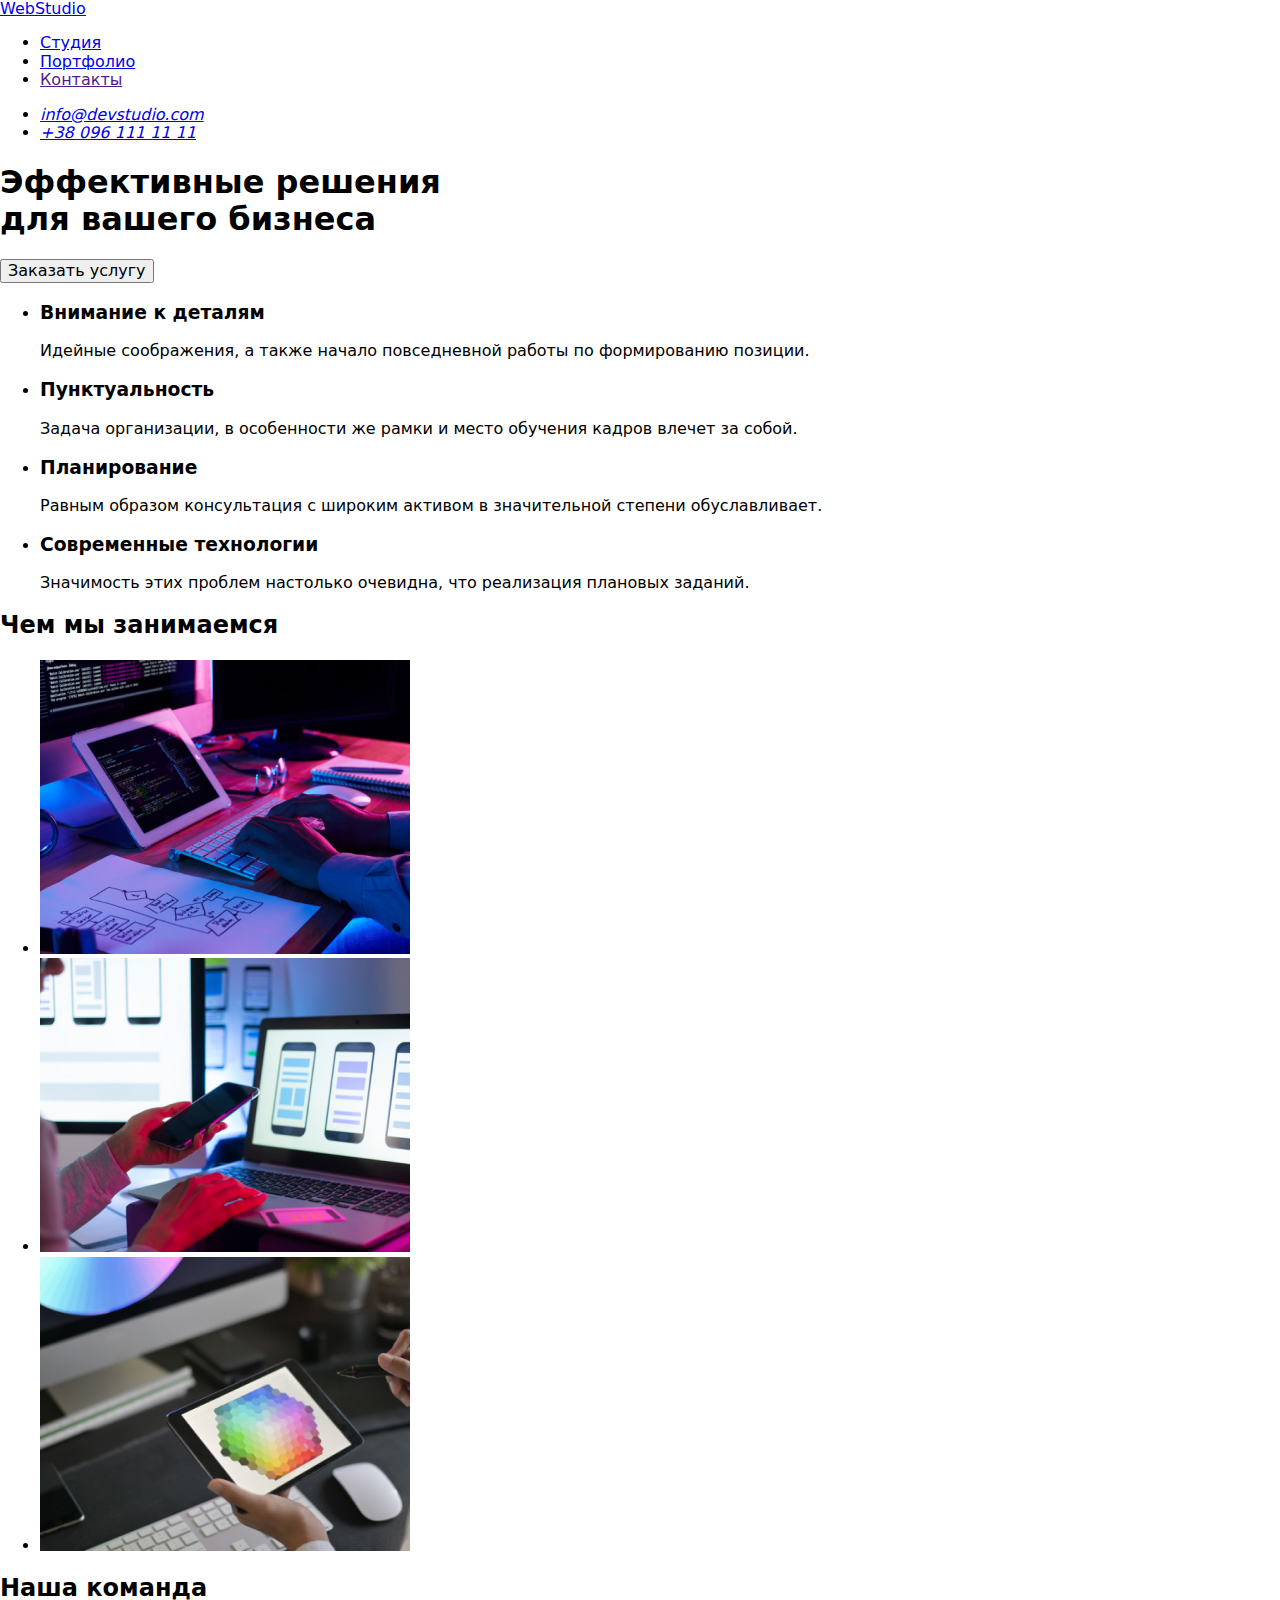
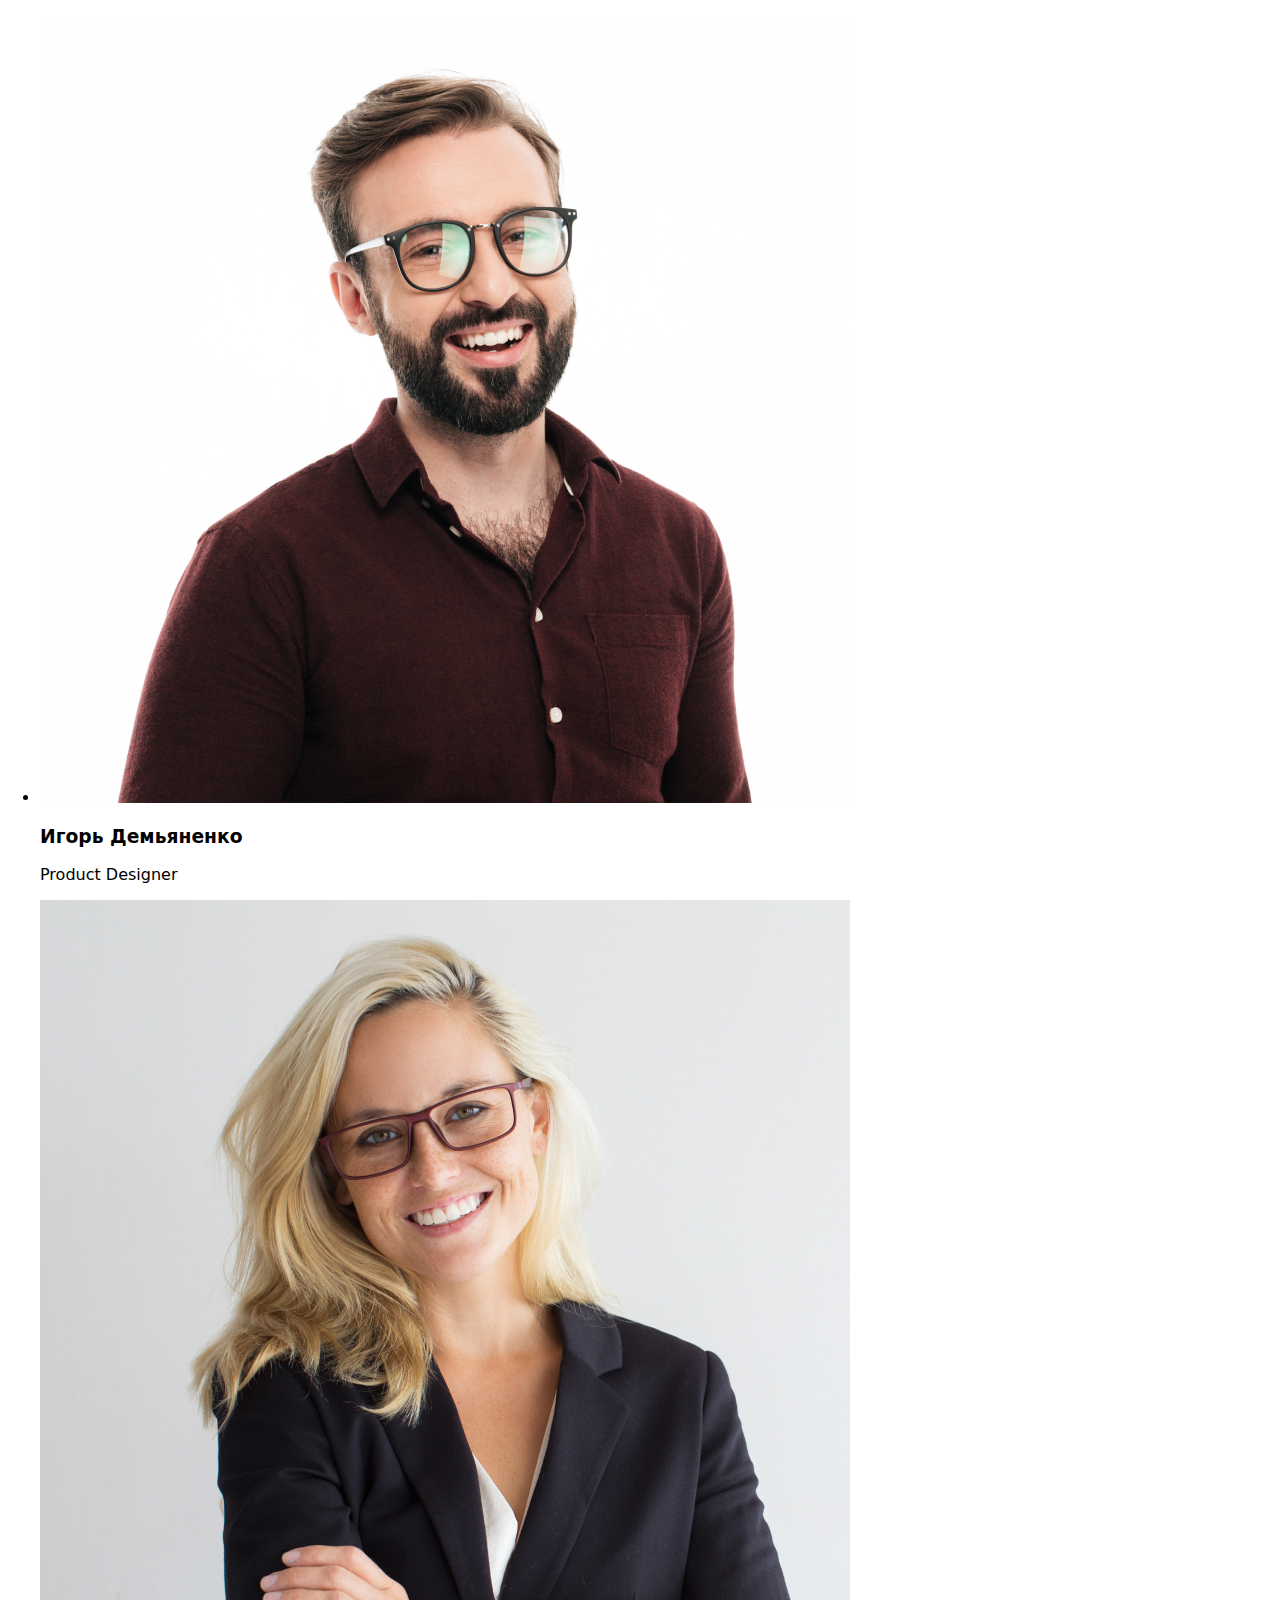
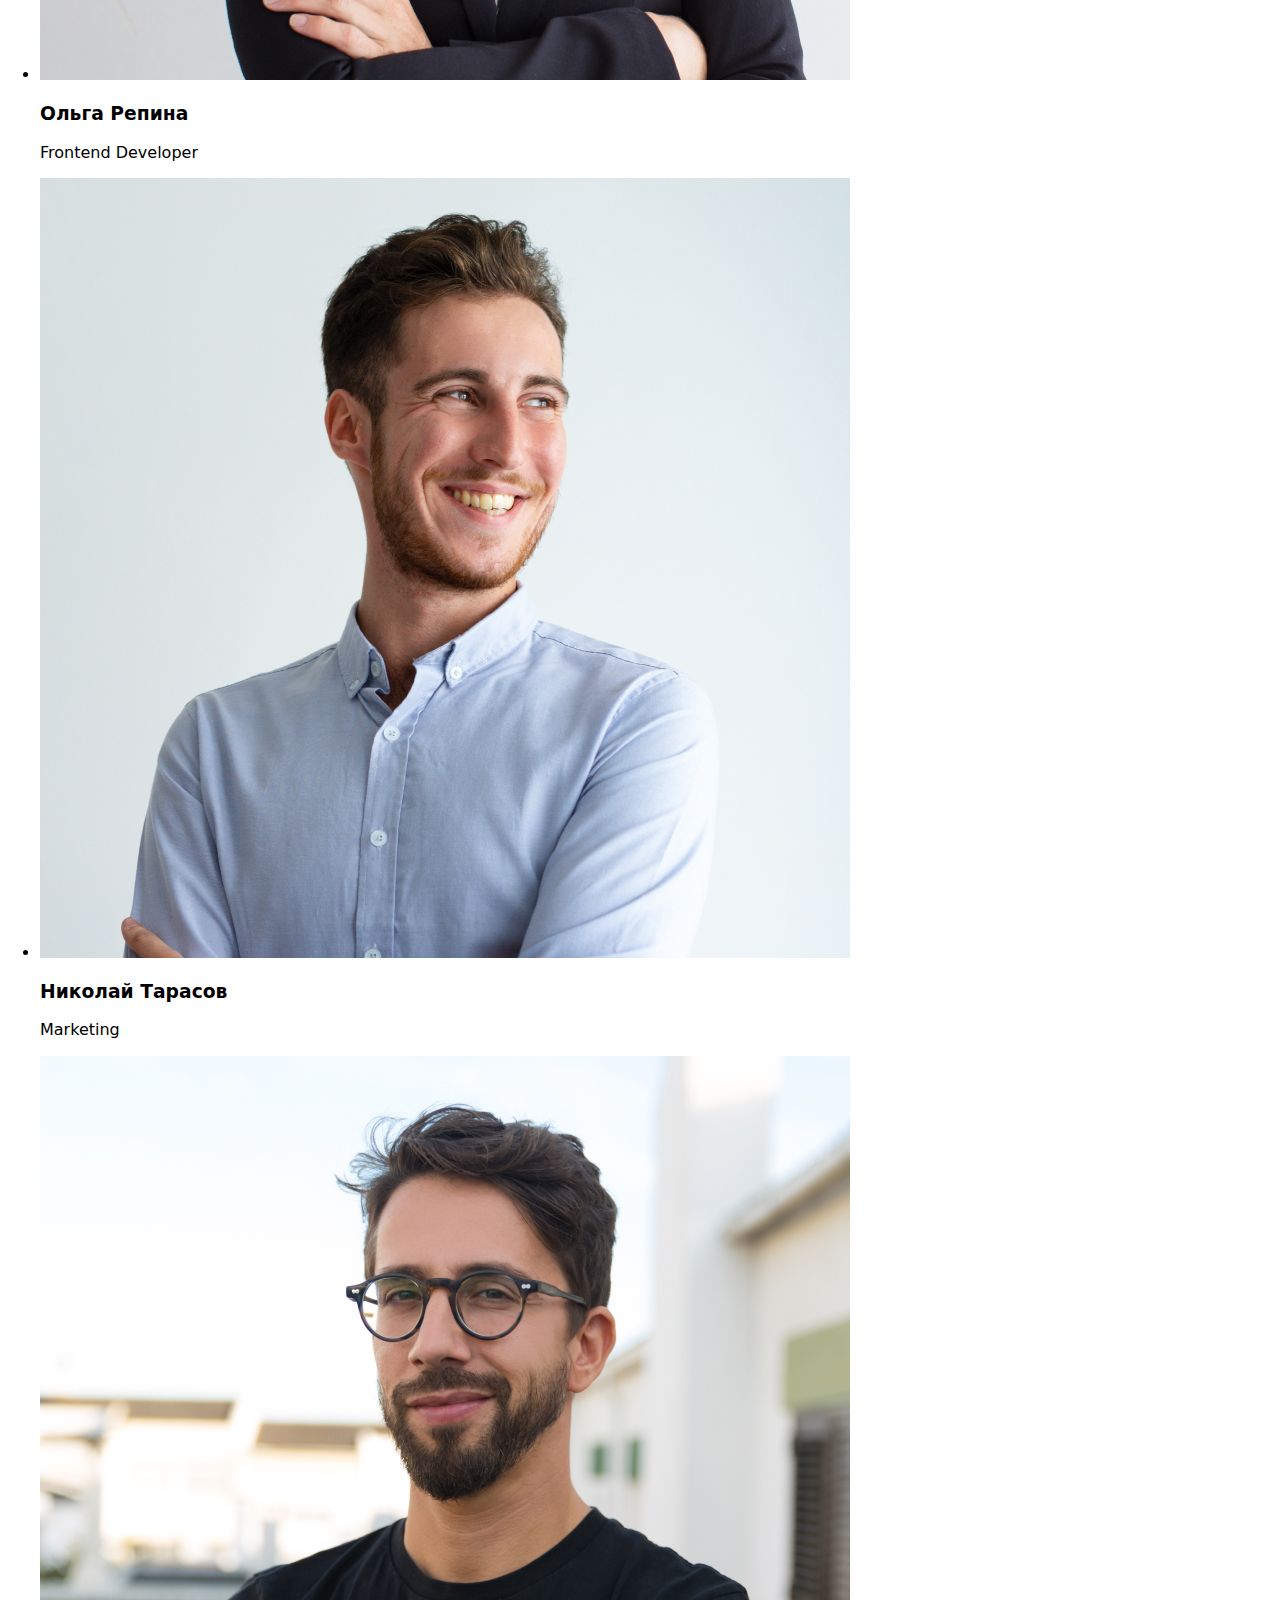
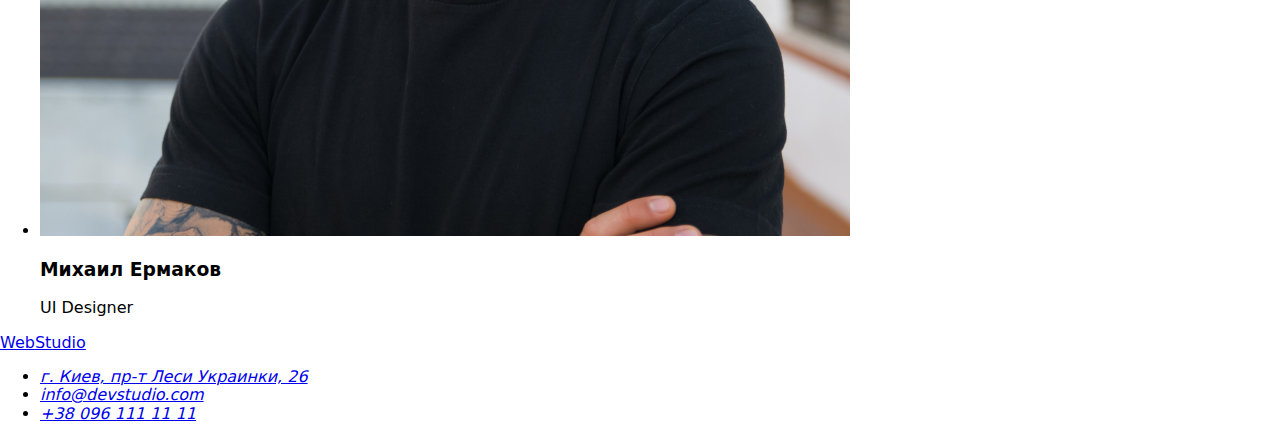
==== index.html @ a0c32917 "добавила папки из дз3" ====
<!DOCTYPE html>
<html lang="ru">
<head>
    <meta charset="UTF-8">
    <meta name="viewport" content="width=device-width, initial-scale=1.0">
    <title>Вебстудия</title>
    <link rel="stylesheet" href="https://cdnjs.cloudflare.com/ajax/libs/modern-normalize/1.0.0/modern-normalize.css">
    <link rel="stylesheet" href="./CSS/styles.css">
    <link href="https://fonts.googleapis.com/css2?family=Raleway:wght@600&family=Roboto:wght@400;500;700;900&display=swap" rel="stylesheet">
</head>
<body>
    <div class="container">
        <!--HEADER-->
        <header class="header">
            <div class="container">
                <nav class="navigation">
                    <a class="link navigation-link" href="./index.html" aria-label="логотип вебстудии" lang="en">
                        <span class="web">Web</span>Studio  
                    </a>
                    <ul class="list navigation-list">
                        <li class="navigation-list-item">
                            <a class="navigation-list-link link" href="./index.html">Студия</a></li>
                        <li class="navigation-list-item">
                            <a class="link navigation-list-link" href="./portfolio.html">Портфолио</a></li>
                        <li class="navigation-list-item">
                            <a class="link navigation-list-link" href="">Контакты</a></li>
                    </ul>
                </nav>

                <address class="address">
                        <ul class="list header-address-link">
                        <li class="header-address">
                            <a class="link header-mail-link" href="mailto:info@devstudio.com">info@devstudio.com</a></li>
                        <li class="header-address">
                            <a class="link header-tel-link" href="tel:+380961111111">+38 096 111 11 11</a></li>
                        </ul>
                </address>
            </div>
        </header>
    </div>    
        <main>

            <!--HERO-->
            <section class="hero">
                <div class="container">
                    <h1 class="hero-title">Эффективные решения <br> для вашего бизнеса</h1>
                    <button type="button" class="model-btn"> Заказать услугу </button>
                </div>
            </section>
                
            <!--Good-->
            <section class="articl">
                <div class="container">
                    <h2 hidden class="articl-title-hidden">Список преимущетв</h2>
                    <ul class="list articl-list">
                        <li class="articl-list-item">
                            <h3 class="articl-title">Внимание к деталям</h3>
                            <p class="articl-content"> Идейные соображения, а также начало повседневной работы по формированию позиции.</p>
                        </li>
                        <li class="articl-list-item">
                            <h3 class="articl-title">Пунктуальность</h3>
                            <p class="articl-content"> Задача организации, в особенности же рамки и место обучения кадров влечет за собой.</p>
                        </li>
                        <li class="articl-list-item">
                            <h3 class="articl-title"> Планирование</h3>
                            <p class="articl-content">Равным образом консультация с широким активом в значительной степени обуславливает.</p>
                        </li>
                        <li class="articl-list-item">
                            <h3 class="articl-title">Современные технологии</h3>
                            <p class="articl-content">Значимость этих проблем настолько очевидна, что реализация плановых заданий.</p>
                        </li>
                    </ul>
                </div>     
            </section>
        
                <!--Services-->
               
            <section class="services-section">
                <div class="container">  
                    <h2 class="services-title">Чем мы занимаемся</h2>
                    <ul class="list services-img-list">
                        <Li class="services-img">
                            <img src="./images/box/box1.jpg" alt="Создание сайта"> </Li>
                        <li class="services-img">
                            <img src="./images/box/box2.jpg" alt="Создание мобильного приложения"> </li>
                        <li class="services-img">
                            <img src="./images/box/box3.jpg" alt="Вебдизайн"> </Li>
                    </ul>
                </div> 
            </section>
               
            <!--About us-->
            <section class="about-us-section">
                <div class="container">  
                    <h2 class="about-title">Наша команда</h2>
                    <ul class="list about-list">
                        <li class="about-inf">
                            <img  class="about-img" src="./images/team/team1.jpg" alt="фотография Игорь Демьяненко">
                            <div class="container-about">
                                <h3 class="about-name">Игорь Демьяненко</h3>
                                <p lang="en" class="about-prof"> Product Designer </p>
                            </div>
                        </li>
                        <li class="about-inf">
                            <img class="about-img" src="./images/team/team2.jpg" alt="фотография Ольга Репина">
                            <div class="container-about">
                                <h3 class="about-name">Ольга Репина</h3>
                                <p lang="en" class="about-prof">Frontend Developer</p>
                            </div>
                        </li>
                        <li class="about-inf">
                            <img class="about-img" src="./images/team/team3.jpg" alt="фотография Николай Тарасов">
                            <div class="container-about">
                                <h3 class="about-name">Николай Тарасов</h3>
                                <p lang="en" class="about-prof">Marketing</p>
                            </div>
                        </li>
                        <li class="about-inf">
                            <img class="about-img" src="./images/team/team4.jpg" alt="фотография Михаил Ермаков">
                            <div class="container-about">
                                <h3 class="about-name">Михаил Ермаков</h3>
                                <p lang="en" class="about-prof">UI Designer</p>
                            </div>
                        </li>
                    </ul>
                </div> 
            </section>
               
        </main>
    
        <footer class="footer">
            <div class="container-footer">
                <a class="link footer-navigation-link" href="./index.html" aria-label="логотип вебстудии" lang="en">
                    <span class="web">Web</span>Studio
                </a> 
                <address class="address">
                    <ul class="list footer-address-link">
                        <li class="footer-link">
                             <a class="link footer-maps-link" href="https://goo.gl/maps/2Fpc7KWCbMKG8SjK6" target="_blank">г. Киев, пр-т Леси Украинки, 26</a>  </li>
                        <li class="footer-link">
                             <a class="link footer-mail-link" href="mailto:info@devstudio.com">info@devstudio.com</a></li>
                        <li class="footer-link">
                             <a class="link footer-tel-link" href="tel:+380961111111">+38 096 111 11 11</a></li>
                    </ul>
                </address>
            </div>
        </footer>
    
</body>
</html>
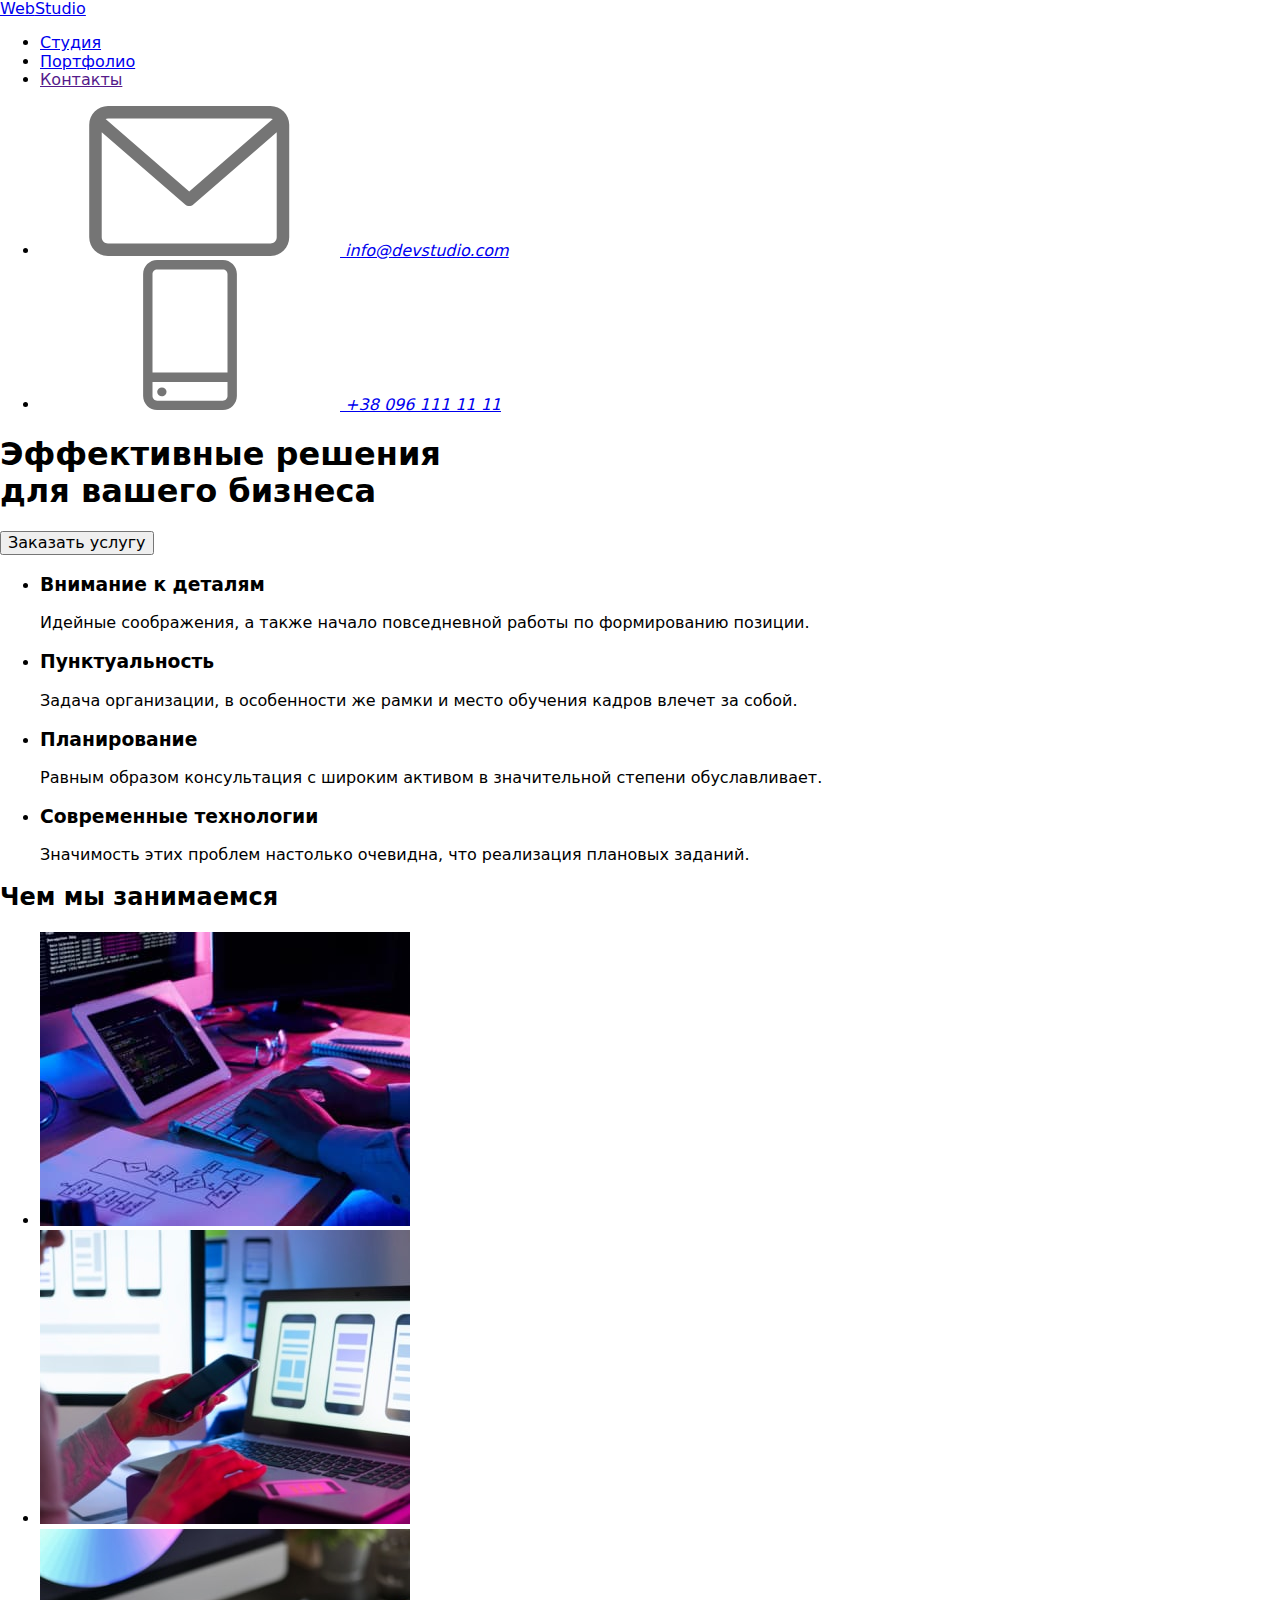
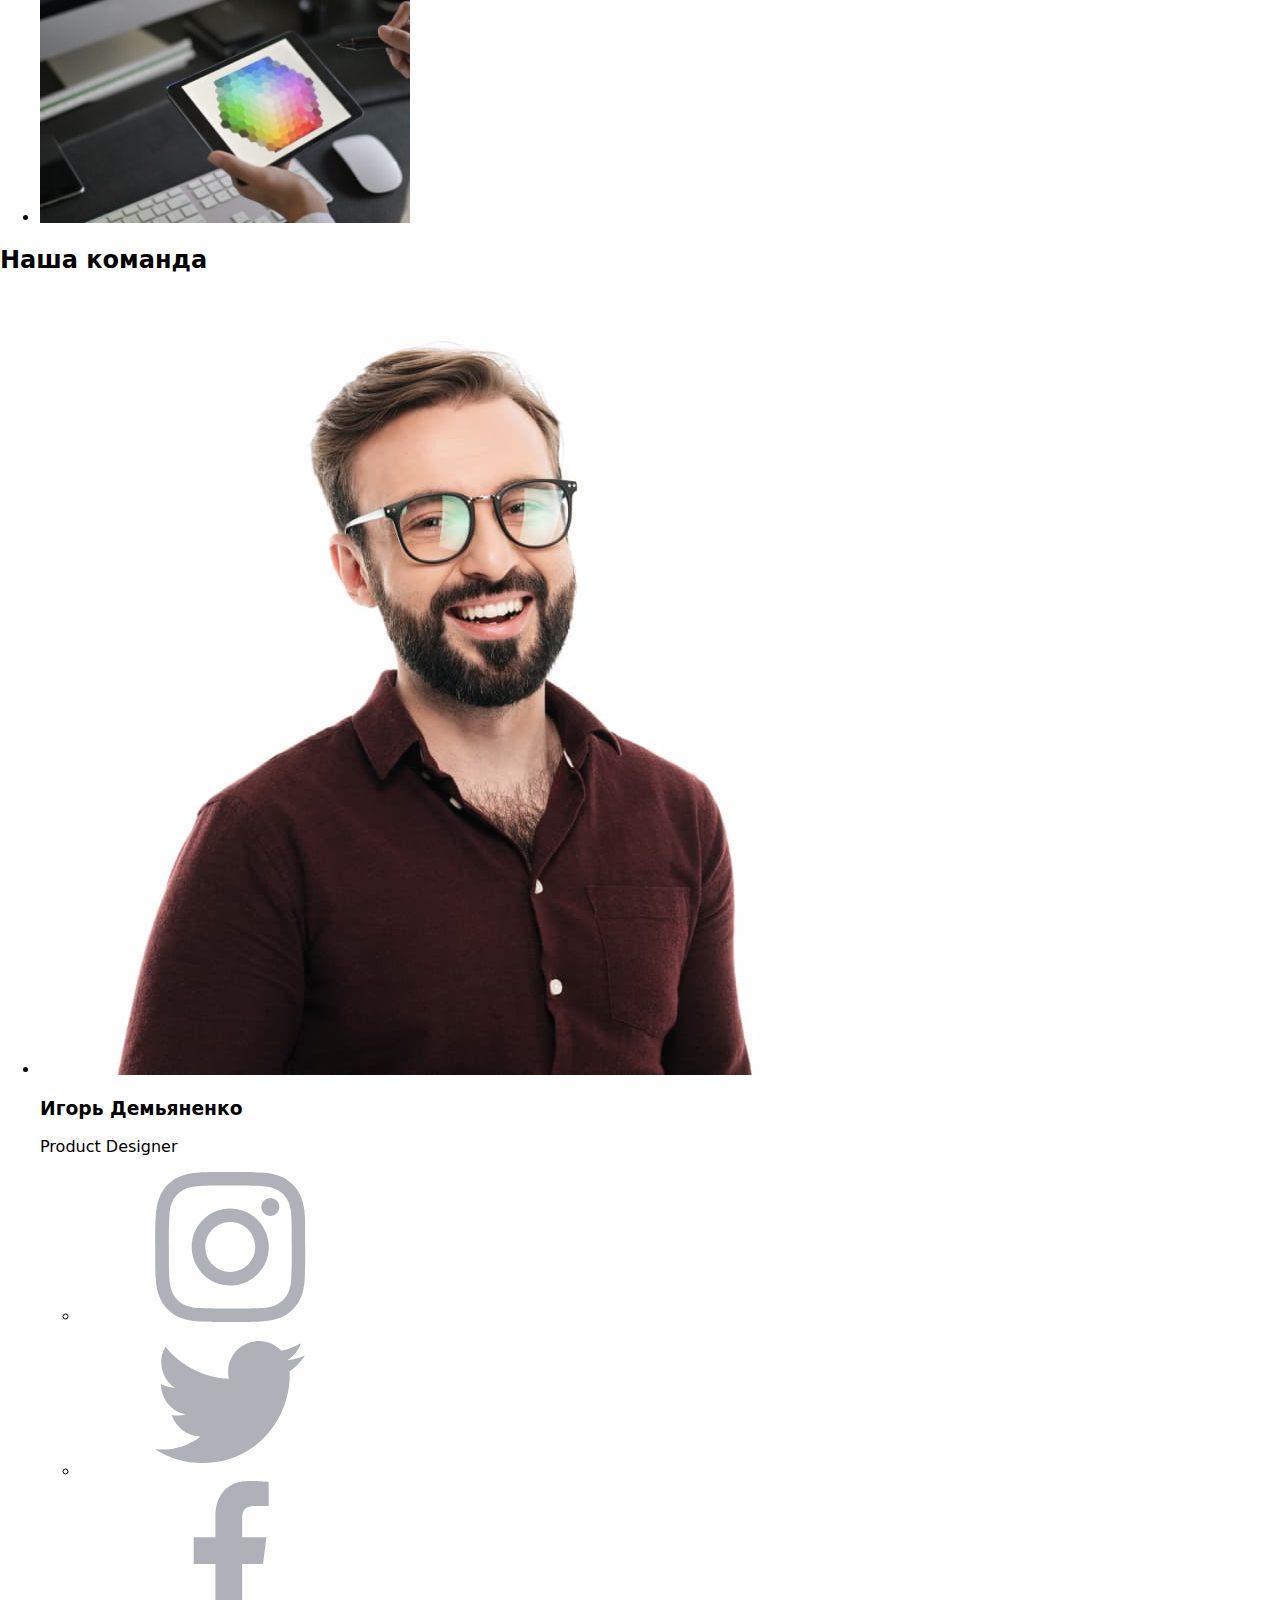
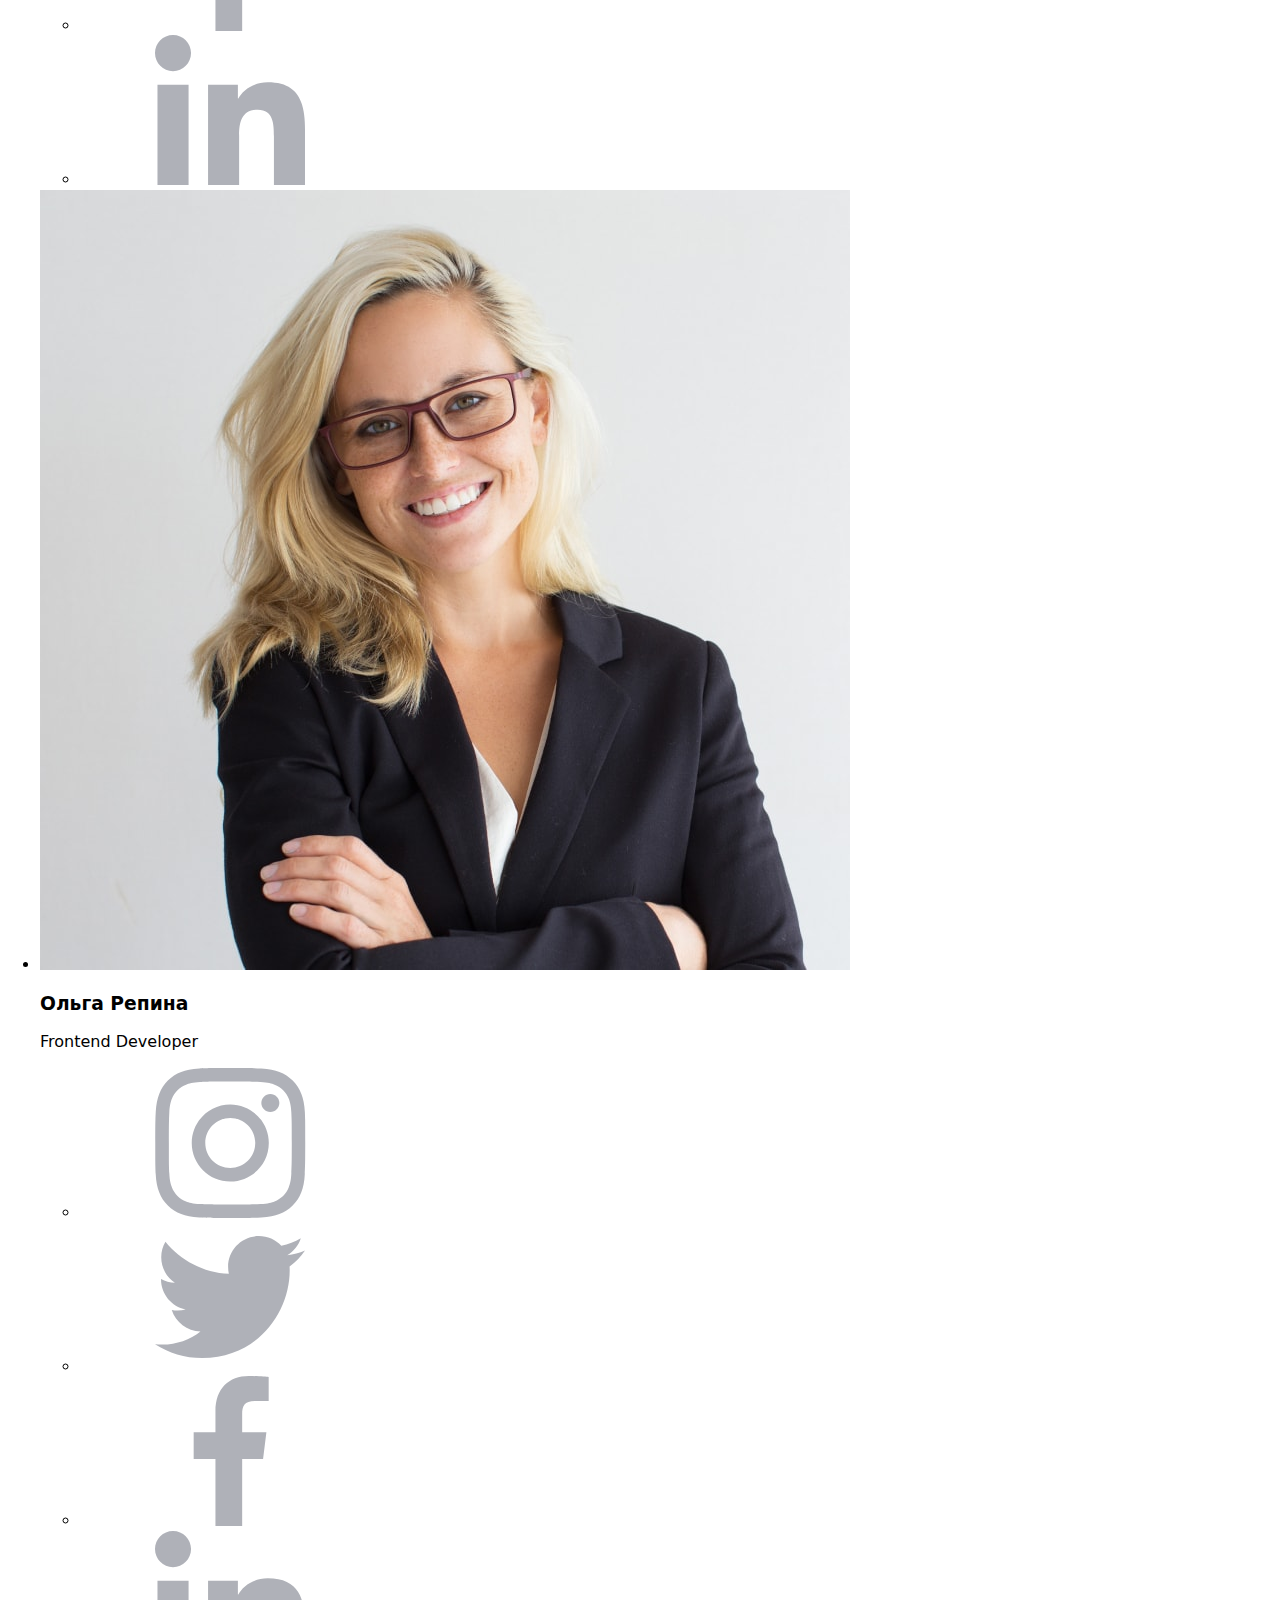
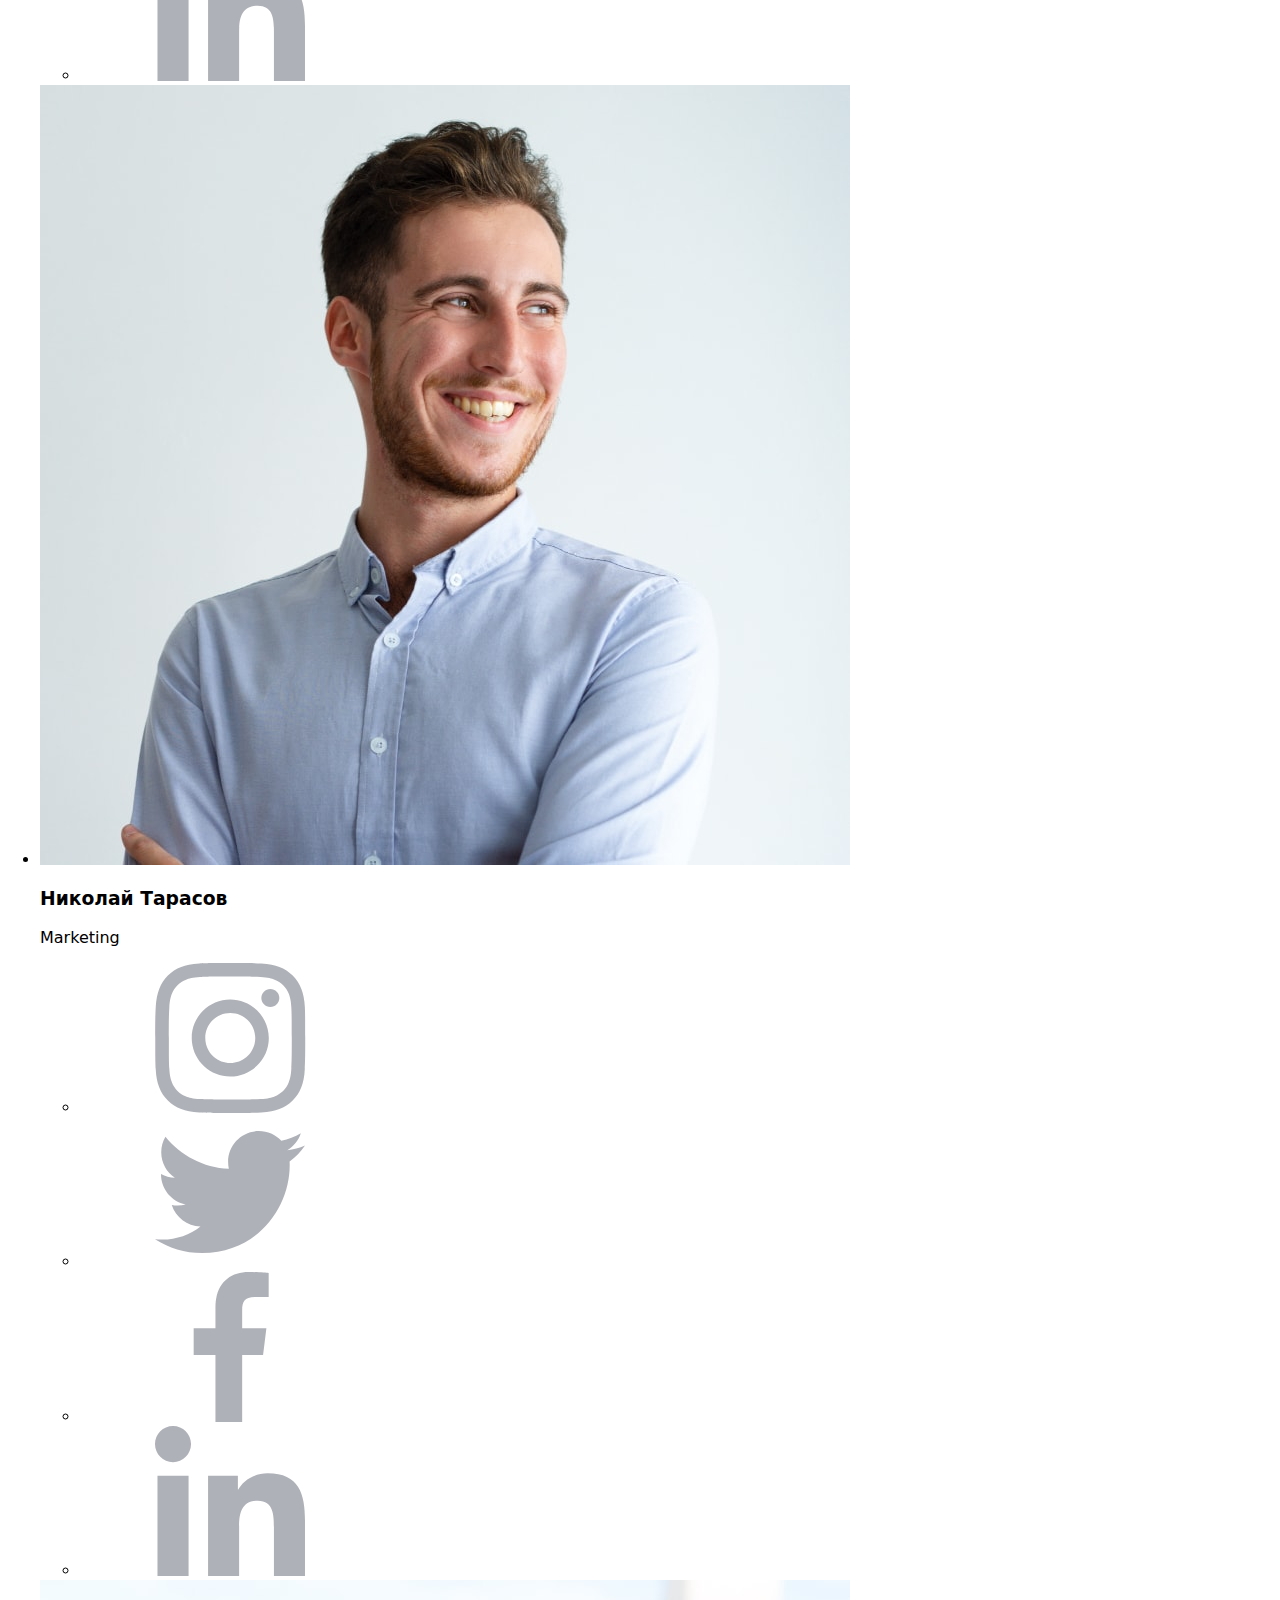
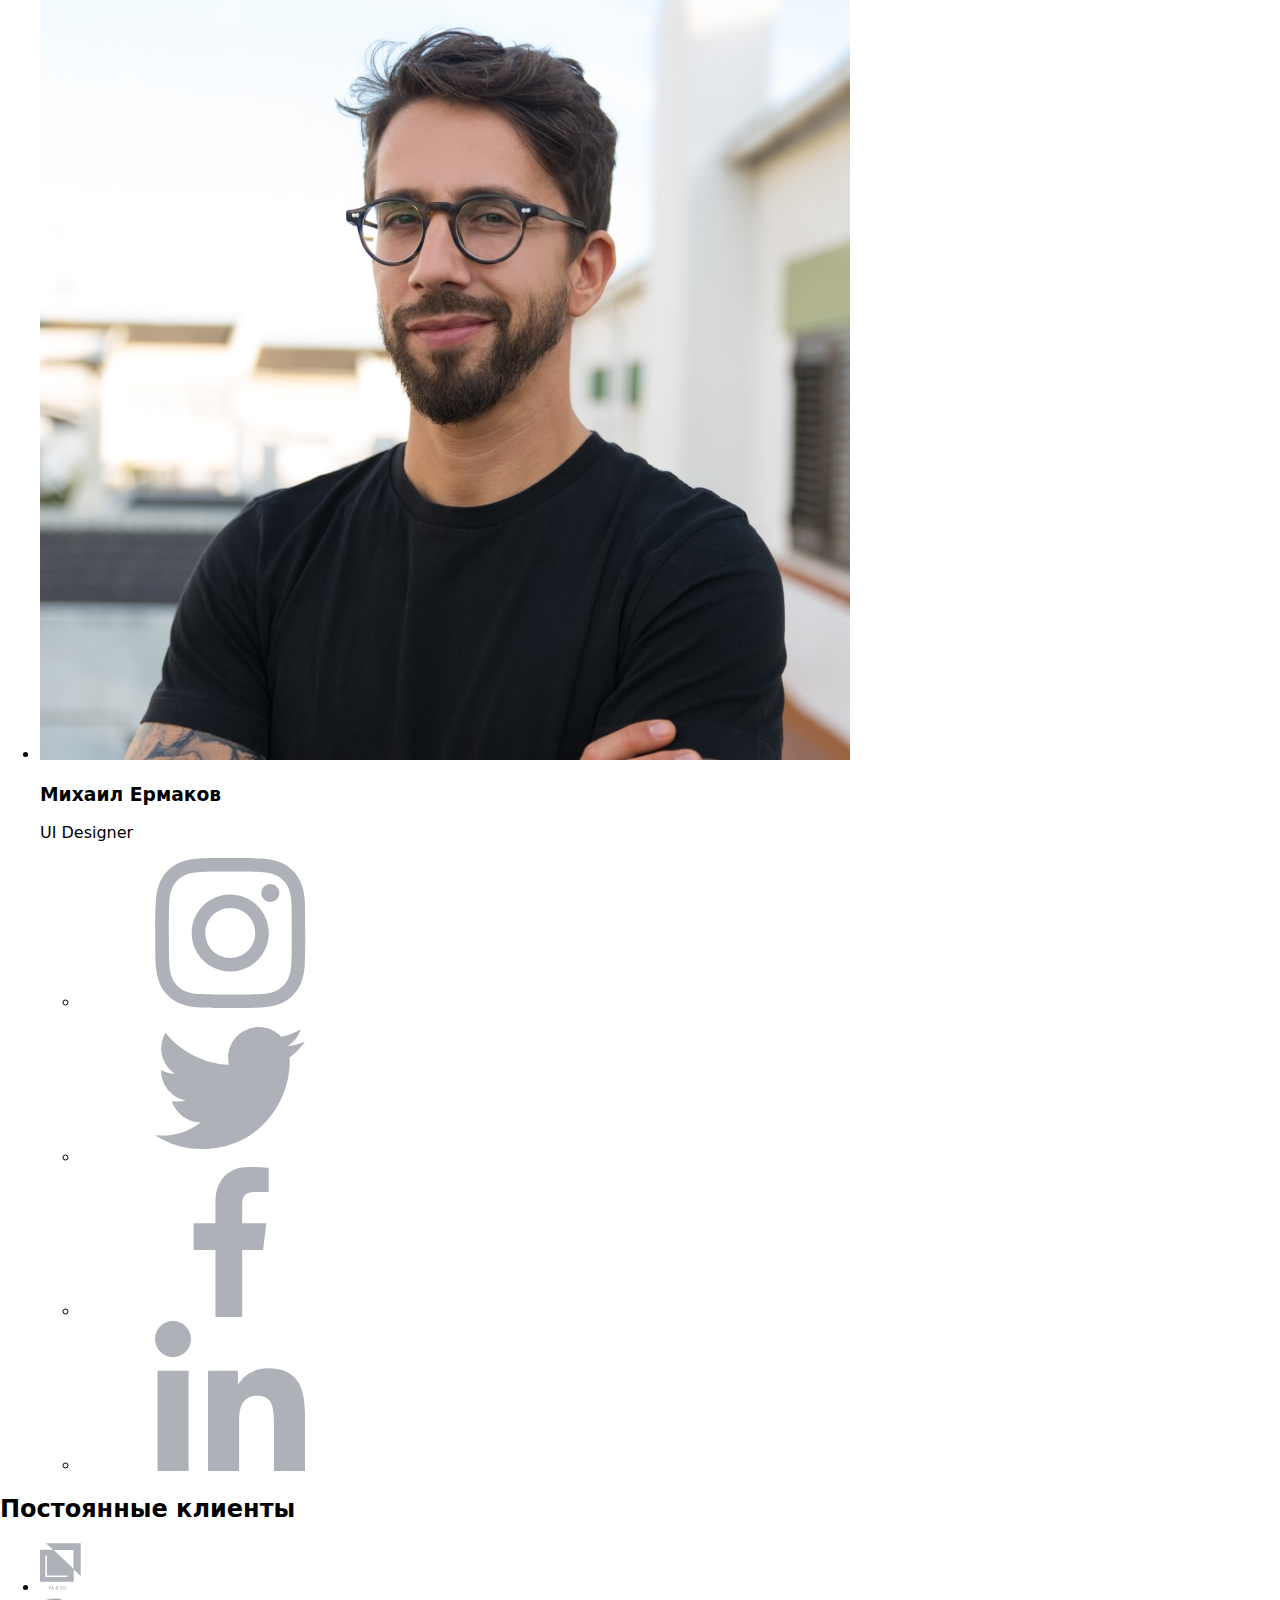
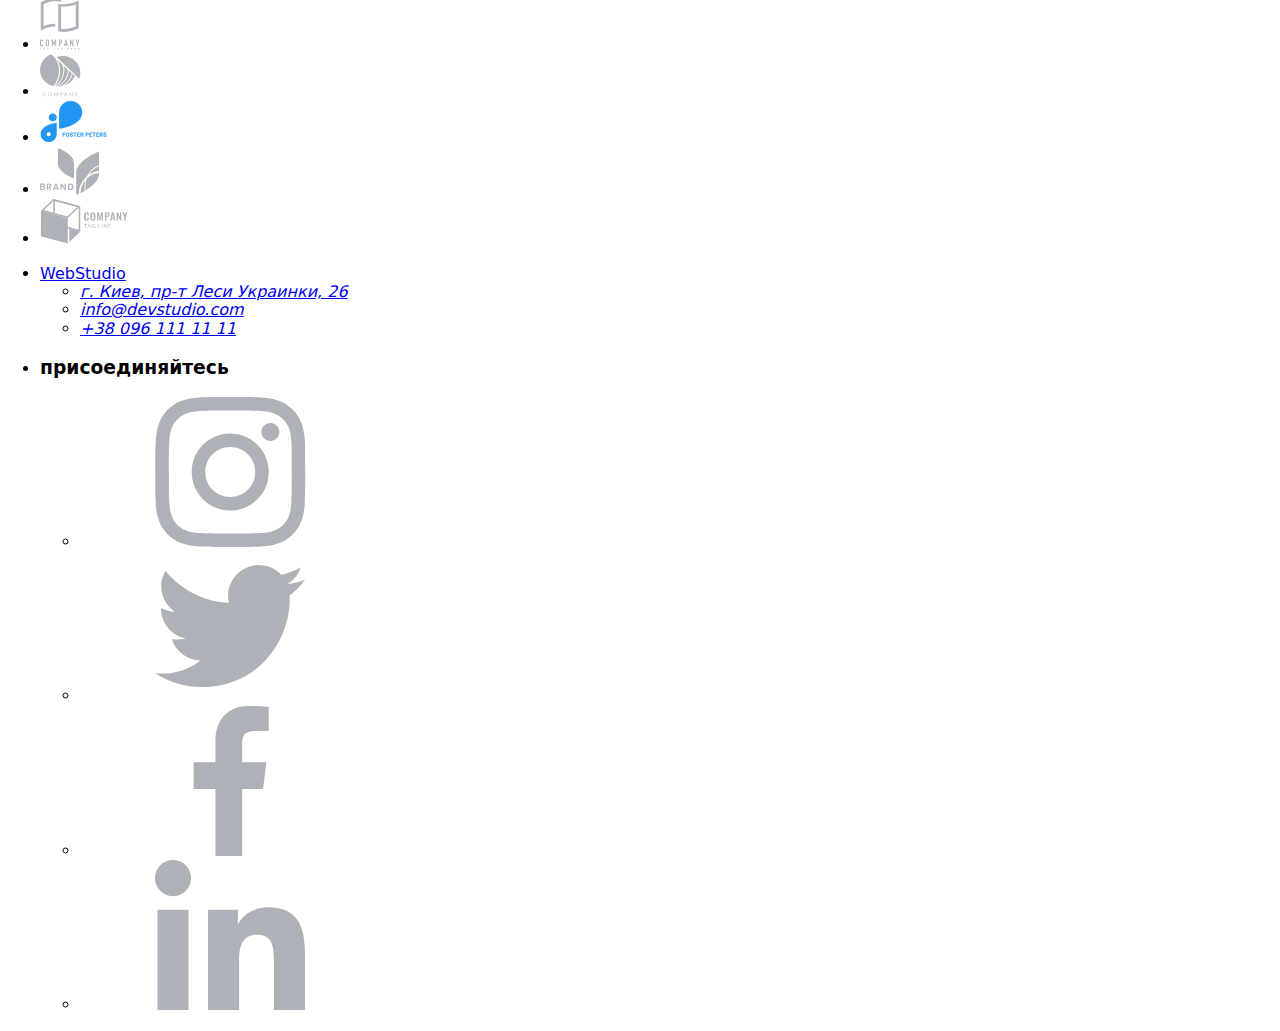
==== commit 987422ee: "дз4" ====
--- a/index.html
+++ b/index.html
@@ -30,9 +30,23 @@
                 <address class="address">
                         <ul class="list header-address-link">
                         <li class="header-address">
-                            <a class="link header-mail-link" href="mailto:info@devstudio.com">info@devstudio.com</a></li>
+                            <a class="link header-mail-link" 
+                                href="mailto:info@devstudio.com">
+                                <svg>
+                                    <use href="./images/sprite.svg#icon-envelope" ></use>
+                                </svg>
+                                info@devstudio.com
+                            </a>
+                        </li>
                         <li class="header-address">
-                            <a class="link header-tel-link" href="tel:+380961111111">+38 096 111 11 11</a></li>
+                            <a class="link header-tel-link" 
+                                href="tel:+380961111111">
+                                <svg>
+                                    <use href="./images/sprite.svg#icon-smartphone" ></use>
+                                </svg>
+                                +38 096 111 11 11
+                            </a>
+                        </li>
                         </ul>
                 </address>
             </div>
@@ -53,19 +67,19 @@
                 <div class="container">
                     <h2 hidden class="articl-title-hidden">Список преимущетв</h2>
                     <ul class="list articl-list">
-                        <li class="articl-list-item">
+                        <li class="articl-list-item antenna">
                             <h3 class="articl-title">Внимание к деталям</h3>
                             <p class="articl-content"> Идейные соображения, а также начало повседневной работы по формированию позиции.</p>
                         </li>
-                        <li class="articl-list-item">
+                        <li class="articl-list-item astronaut">
                             <h3 class="articl-title">Пунктуальность</h3>
                             <p class="articl-content"> Задача организации, в особенности же рамки и место обучения кадров влечет за собой.</p>
                         </li>
-                        <li class="articl-list-item">
+                        <li class="articl-list-item clock">
                             <h3 class="articl-title"> Планирование</h3>
                             <p class="articl-content">Равным образом консультация с широким активом в значительной степени обуславливает.</p>
                         </li>
-                        <li class="articl-list-item">
+                        <li class="articl-list-item diagram">
                             <h3 class="articl-title">Современные технологии</h3>
                             <p class="articl-content">Значимость этих проблем настолько очевидна, что реализация плановых заданий.</p>
                         </li>
@@ -99,6 +113,39 @@
                             <div class="container-about">
                                 <h3 class="about-name">Игорь Демьяненко</h3>
                                 <p lang="en" class="about-prof"> Product Designer </p>
+                                <ul class="social-list list">
+                                    <li class="social-list-item">
+                                      <a href="" class="social-link">
+                                          <svg>
+                                              <use href="./images/sprite.svg#icon-instagram"></use>
+                                          </svg>
+                                      </a>
+                                    </li>
+                                    <li class="social-list-item">
+                                      <a href="" class="social-link">
+                                        <svg>
+                                            <use href="./images/sprite.svg#icon-twitter"></use>
+                                        </svg> 
+                                      </a>
+
+                                    </li>
+                                    <li class="social-list-item">
+                                      <a href="" class="social-link">
+                                        <svg>
+                                            <use href="./images/sprite.svg#icon-facebook"></use>
+                                        </svg>
+                                      </a>
+
+                                    </li>
+                                    <li class="social-list-item">
+                                      <a href="" class="social-link">
+                                        <svg>
+                                            <use href="./images/sprite.svg#icon-linkedin"></use>
+                                        </svg>
+                                      </a>
+
+                                    </li>
+                                </ul>
                             </div>
                         </li>
                         <li class="about-inf">
@@ -106,6 +153,39 @@
                             <div class="container-about">
                                 <h3 class="about-name">Ольга Репина</h3>
                                 <p lang="en" class="about-prof">Frontend Developer</p>
+                                <ul class="social-list list">
+                                    <li class="social-list-item">
+                                      <a href="" class="social-link">
+                                          <svg>
+                                              <use href="./images/sprite.svg#icon-instagram"></use>
+                                          </svg>
+                                      </a>
+                                    </li>
+                                    <li class="social-list-item">
+                                      <a href="" class="social-link">
+                                        <svg>
+                                            <use href="./images/sprite.svg#icon-twitter"></use>
+                                        </svg> 
+                                      </a>
+
+                                    </li>
+                                    <li class="social-list-item">
+                                      <a href="" class="social-link">
+                                        <svg>
+                                            <use href="./images/sprite.svg#icon-facebook"></use>
+                                        </svg>
+                                      </a>
+
+                                    </li>
+                                    <li class="social-list-item">
+                                      <a href="" class="social-link">
+                                        <svg>
+                                            <use href="./images/sprite.svg#icon-linkedin"></use>
+                                        </svg>
+                                      </a>
+
+                                    </li>
+                                </ul>
                             </div>
                         </li>
                         <li class="about-inf">
@@ -113,6 +193,39 @@
                             <div class="container-about">
                                 <h3 class="about-name">Николай Тарасов</h3>
                                 <p lang="en" class="about-prof">Marketing</p>
+                                <ul class="social-list list">
+                                    <li class="social-list-item">
+                                      <a href="" class="social-link">
+                                          <svg>
+                                              <use href="./images/sprite.svg#icon-instagram"></use>
+                                          </svg>
+                                      </a>
+                                    </li>
+                                    <li class="social-list-item">
+                                      <a href="" class="social-link">
+                                        <svg>
+                                            <use href="./images/sprite.svg#icon-twitter"></use>
+                                        </svg> 
+                                      </a>
+
+                                    </li>
+                                    <li class="social-list-item">
+                                      <a href="" class="social-link">
+                                        <svg>
+                                            <use href="./images/sprite.svg#icon-facebook"></use>
+                                        </svg>
+                                      </a>
+
+                                    </li>
+                                    <li class="social-list-item">
+                                      <a href="" class="social-link">
+                                        <svg>
+                                            <use href="./images/sprite.svg#icon-linkedin"></use>
+                                        </svg>
+                                      </a>
+
+                                    </li>
+                                </ul>
                             </div>
                         </li>
                         <li class="about-inf">
@@ -120,29 +233,155 @@
                             <div class="container-about">
                                 <h3 class="about-name">Михаил Ермаков</h3>
                                 <p lang="en" class="about-prof">UI Designer</p>
+                                <ul class="social-list list">
+                                    <li class="social-list-item">
+                                      <a href="" class="social-link">
+                                          <svg>
+                                              <use href="./images/sprite.svg#icon-instagram"></use>
+                                          </svg>
+                                      </a>
+                                    </li>
+                                    <li class="social-list-item">
+                                      <a href="" class="social-link">
+                                        <svg>
+                                            <use href="./images/sprite.svg#icon-twitter"></use>
+                                        </svg> 
+                                      </a>
+
+                                    </li>
+                                    <li class="social-list-item">
+                                      <a href="" class="social-link">
+                                        <svg>
+                                            <use href="./images/sprite.svg#icon-facebook"></use>
+                                        </svg>
+                                      </a>
+
+                                    </li>
+                                    <li class="social-list-item">
+                                      <a href="" class="social-link">
+                                        <svg>
+                                            <use href="./images/sprite.svg#icon-linkedin"></use>
+                                        </svg>
+                                      </a>
+
+                                    </li>
+                                </ul>
                             </div>
                         </li>
                     </ul>
                 </div> 
+            </section>
+
+            <!--Clients-->
+            <section class="clients-section">
+                <div class="container">
+                    <h2 class="clients-title">Постоянные клиенты</h2>
+                    <ul class="list clients-list">
+                        <li class="clients-list-item">
+                            <a href="" class="clients-list-link">
+                                <svg width="45" height="50">
+                                    <use href="./images/sprite.svg#icon-logo1"></use>
+                                </svg>
+                            </a>
+                        </li>
+                        <li class="clients-list-item">
+                            <a href="" class="clients-list-link">
+                                <svg width="40" height="52">
+                                    <use href="./images/sprite.svg#icon-logo2"></use>
+                                </svg>
+                            </a>
+                        </li>
+                        <li class="clients-list-item">
+                            <a href="" class="clients-list-link">
+                                <svg width="41" height="43">
+                                    <use href="./images/sprite.svg#icon-logo3"></use>
+                                </svg>
+                            </a>
+                        </li>
+                        <li class="clients-list-item">
+                            <a href="" class="clients-list-link">
+                                <svg width="80" height="42">
+                                    <use href="./images/sprite.svg#icon-logo4"></use>
+                                </svg>
+                            </a>
+                        </li>
+                        <li class="clients-list-item">
+                            <a href="" class="clients-list-link">
+                                <svg width="59" height="47">
+                                    <use href="./images/sprite.svg#icon-logo5"></use>
+                                </svg>
+                            </a>
+                        </li>
+                        <li class="clients-list-item">
+                            <a href="" class="clients-list-link">
+                                <svg width="89" height="45">
+                                    <use href="./images/sprite.svg#icon-logo6"></use>
+                                </svg>
+                            </a>
+                        </li>
+                        
+                    </ul>
+
+                </div>
             </section>
                
         </main>
     
         <footer class="footer">
             <div class="container-footer">
-                <a class="link footer-navigation-link" href="./index.html" aria-label="логотип вебстудии" lang="en">
-                    <span class="web">Web</span>Studio
-                </a> 
-                <address class="address">
-                    <ul class="list footer-address-link">
-                        <li class="footer-link">
-                             <a class="link footer-maps-link" href="https://goo.gl/maps/2Fpc7KWCbMKG8SjK6" target="_blank">г. Киев, пр-т Леси Украинки, 26</a>  </li>
-                        <li class="footer-link">
-                             <a class="link footer-mail-link" href="mailto:info@devstudio.com">info@devstudio.com</a></li>
-                        <li class="footer-link">
-                             <a class="link footer-tel-link" href="tel:+380961111111">+38 096 111 11 11</a></li>
-                    </ul>
-                </address>
+                <ul class="footer-list list">
+                    <li class="footer-item">
+                        <a class="link footer-navigation-link" href="./index.html" aria-label="логотип вебстудии" lang="en">
+                            <span class="web">Web</span>Studio
+                        </a> 
+                        <address class="address">
+                            <ul class="list footer-address-link">
+                                <li class="footer-link">
+                                    <a class="link footer-maps-link" href="https://goo.gl/maps/2Fpc7KWCbMKG8SjK6" target="_blank">г. Киев, пр-т Леси Украинки, 26</a>  </li>
+                                <li class="footer-link">
+                                    <a class="link footer-mail-link" href="mailto:info@devstudio.com">info@devstudio.com</a></li>
+                                <li class="footer-link">
+                                    <a class="link footer-tel-link" href="tel:+380961111111">+38 096 111 11 11</a></li>
+                            </ul>
+                        </address>
+                    </li>
+                    <li class="footer-item">
+                       <h3 class="social-title">присоединяйтесь</h3> 
+                       <ul class="social-list-footer list">
+                        <li class="social-footer-item">
+                          <a href="" class="social-footer-link">
+                              <svg>
+                                  <use href="./images/sprite.svg#icon-instagram" ></use>
+                              </svg>
+                          </a>
+                        </li>
+                        <li class="social-footer-item">
+                          <a href="" class="social-footer-link">
+                            <svg>
+                                <use href="./images/sprite.svg#icon-twitter" ></use>
+                            </svg> 
+                          </a>
+
+                        </li>
+                        <li class="social-footer-item">
+                          <a href="" class="social-footer-link">
+                            <svg>
+                                <use href="./images/sprite.svg#icon-facebook" ></use>
+                            </svg>
+                          </a>
+
+                        </li>
+                        <li class="social-footer-item">
+                          <a href="" class="social-footer-link">
+                            <svg>
+                                <use href="./images/sprite.svg#icon-linkedin" ></use>
+                            </svg>
+                          </a>
+
+                        </li>
+                    </ul>
+                    </li>
+                </ul>
             </div>
         </footer>
     
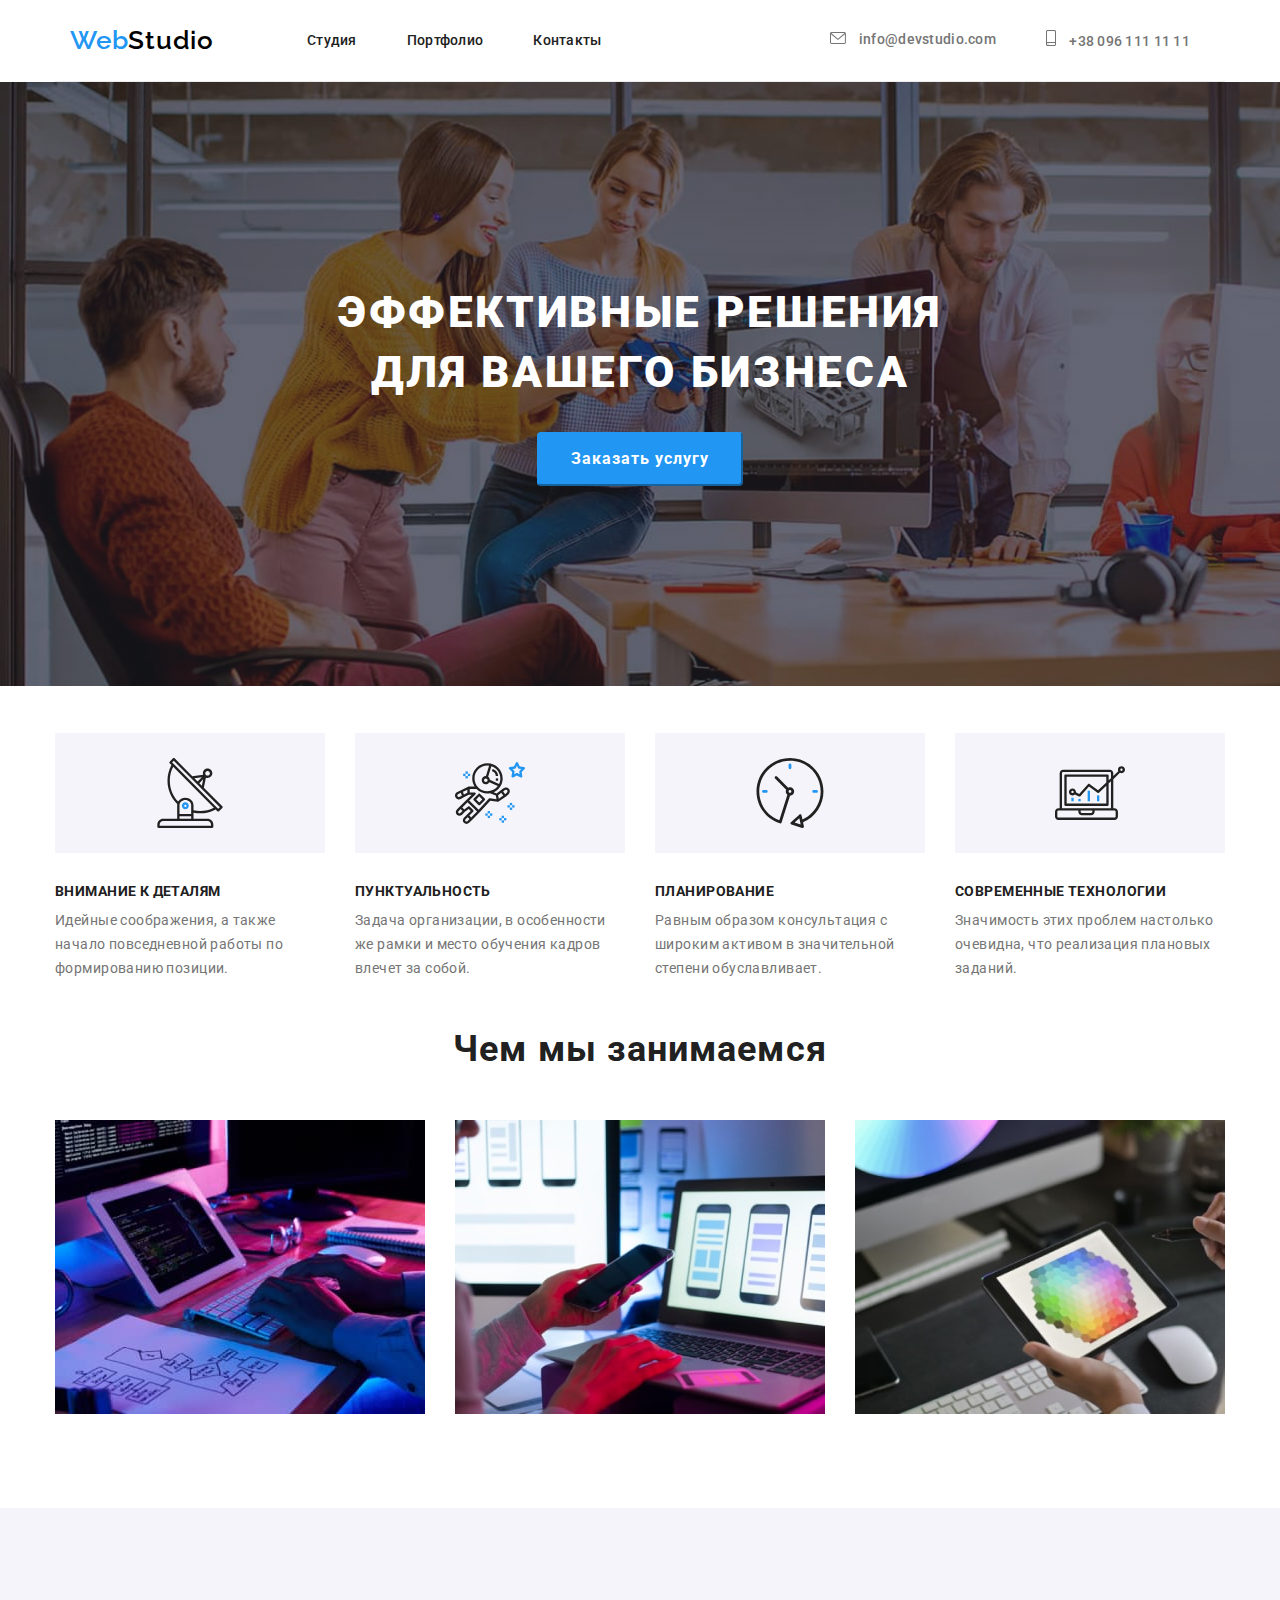
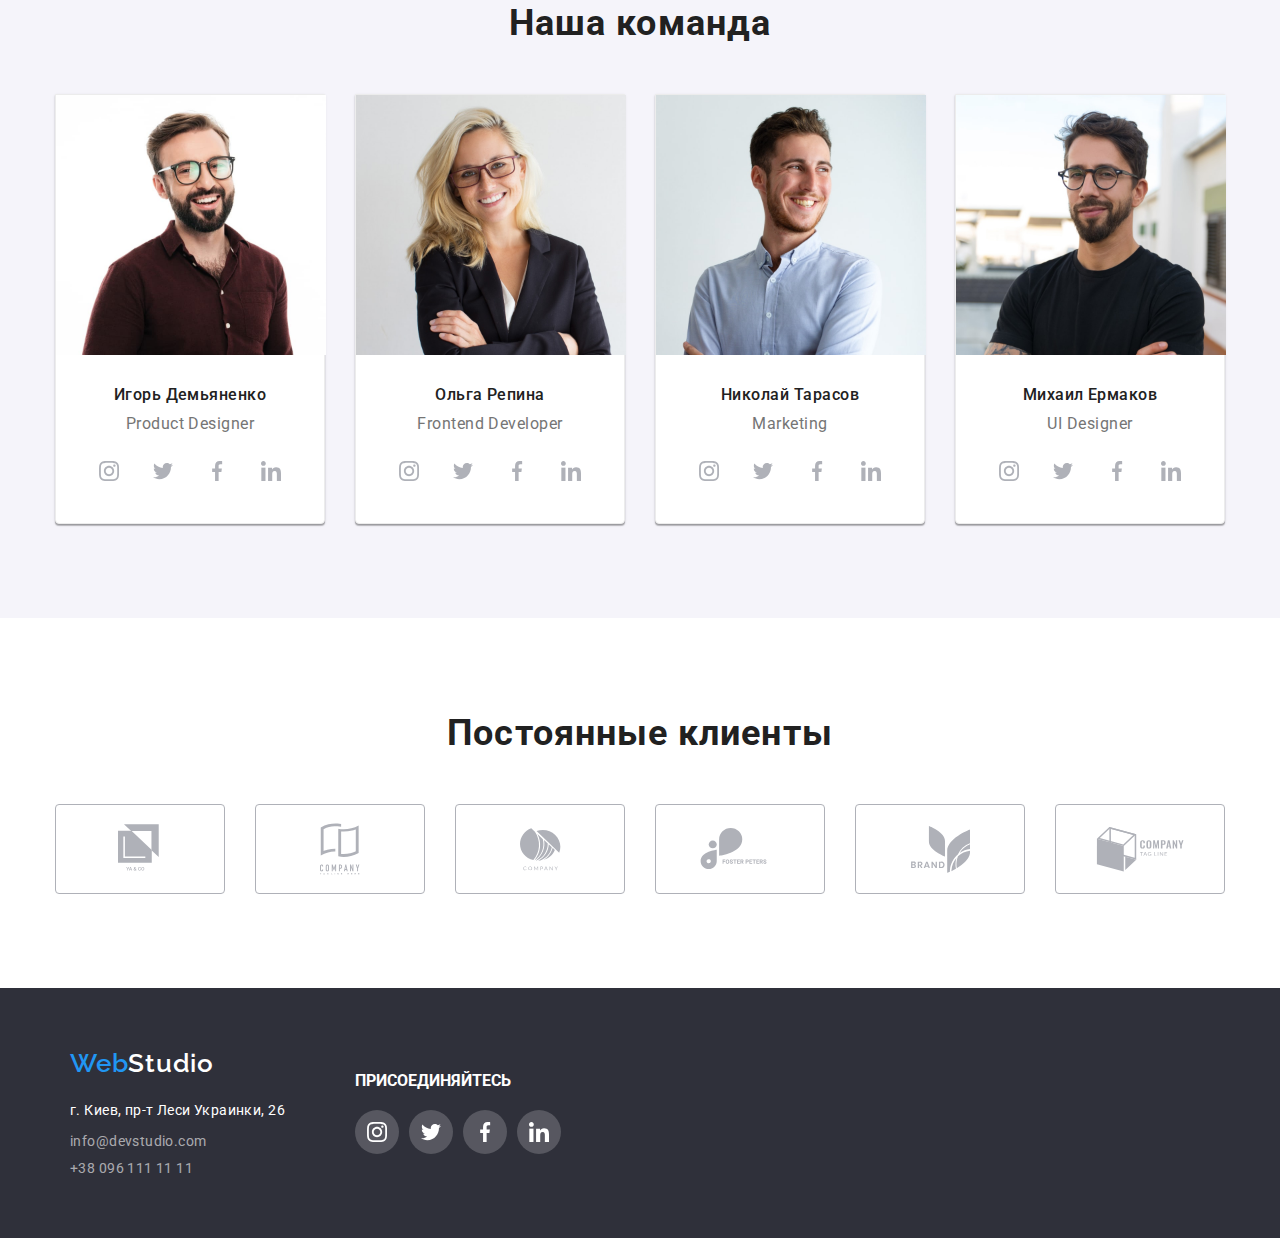
==== commit d6e78ff9: "исправление" ====
--- a/index.html
+++ b/index.html
@@ -5,7 +5,7 @@
     <meta name="viewport" content="width=device-width, initial-scale=1.0">
     <title>Вебстудия</title>
     <link rel="stylesheet" href="https://cdnjs.cloudflare.com/ajax/libs/modern-normalize/1.0.0/modern-normalize.css">
-    <link rel="stylesheet" href="./CSS/styles.css">
+    <link rel="stylesheet" href="./css/styles.css">
     <link href="https://fonts.googleapis.com/css2?family=Raleway:wght@600&family=Roboto:wght@400;500;700;900&display=swap" rel="stylesheet">
 </head>
 <body>
--- a/css/styles.css
+++ b/css/styles.css
@@ -0,0 +1,677 @@
+:root {
+    --main-font: "Roboto", sans-serif; 
+    --secondary-font: "Raleway", sans-serif;
+    --title-light-thene-color: #212121;
+    --title-dark-thene-color: #FFFFFF;
+    --subtitle-color: #757575;
+    --footer-address-color: rgba(255, 255, 255, 0.6);
+    --accent-color: #2196F3; 
+    --portfolio-btn: #F9F8FF;
+
+}
+
+*,
+*::before,
+*::after {
+    margin: 0;
+    padding: 0;
+}
+
+body {
+    font-family: var(--main-font);
+    font-style: normal;
+}
+
+
+.link {
+    text-decoration: none;
+}
+
+.list {
+    list-style: none;
+    padding: 0;
+    margin: 0;
+}
+.address {
+    font-style: normal;
+}
+
+img {
+    display: block;
+}
+
+.web {
+    color: #2196F3;
+}
+
+.container {
+    width: 1200px;
+    padding-left: 15px;
+    padding-right: 15px;
+    margin: 0 auto;
+   }
+   
+
+.header {
+    padding-bottom: 25px;
+    padding-top: 25px;
+    border-bottom: 1px solid #ECECEC;
+}
+
+.header .container {
+    display: flex;
+    align-items: center;
+}
+
+.header .address {
+    margin-left: auto;
+    margin-right: 50px;
+}
+
+.navigation {
+    display: flex;
+}
+
+.navigation-list {
+    display: flex;
+    align-items: center;
+}
+
+.header-address-link{
+    display: flex;
+}
+
+.header-mail-link svg {
+    height: 12px;
+    width: 16px;
+    margin-right: 10px;
+}
+
+.header-tel-link svg {
+    height: 16px;
+    width: 10px;
+    margin-right: 10px;
+}
+
+.header-mail-link:hover svg,
+.header-tel-link:hover svg {
+    --color3: #2196F3;
+} 
+
+.navigation-list-item:not(:last-child) {
+    margin-right: 50px;
+}
+
+.header-address:not(:last-child) {
+    margin-right: 50px;
+}
+
+.navigation-link {
+    font-family: var(--secondary-font);
+    font-style: normal;
+    font-weight: 600;
+    font-size: 26px;
+    line-height: 1.192;
+    letter-spacing: 0.03em;
+    color: #000000;
+    margin-right: 93px;
+
+}
+.navigation-list-link {
+    font-family: var(--main-font);
+    font-style: normal;
+    font-weight: 500;
+    font-size: 14px;
+    line-height: 1.143;
+    letter-spacing: 0.02em;
+    color: #212121;
+
+}
+.navigation-list-link:hover,
+.navigation-list-link:focus,
+.header-address-link :hover,
+.header-address-link :focus {
+    color: var(--accent-color);
+}
+
+.model-btn-nav:hover,
+.model-btn-nav:focus {
+    background-color: var(--accent-color);
+    color: var(--title-dark-thene-color);
+}
+
+.header-mail-link,
+.header-tel-link {
+    font-family: var(--main-font);
+    font-style: normal;
+    font-weight: 500;
+    font-size: 14px;
+    line-height: 1.143;
+    letter-spacing: 0.02em;
+    color: #757575;
+}
+
+
+.hero-title {
+    margin-top: 0;
+    margin-bottom: 30px;
+    font-family: var(--main-font);
+    font-style: normal;
+    font-weight: 900;
+    font-size: 44px;
+    line-height: 1.366;
+    text-align: center;
+    letter-spacing: 0.06em;
+    text-transform: uppercase;
+    color: var(--title-dark-thene-color); 
+}
+
+.hero {
+    background: #2F303A;
+    padding-top: 200px;
+    padding-bottom: 200px;
+    background-image: linear-gradient(rgba(47, 48, 58, 0.4),rgba(47, 48, 58, 0.4)), 
+                      url(../images/hero/hero1.jpg);
+    background-repeat: no-repeat;    
+    background-size: cover;            
+}
+
+.model-btn {
+    min-width: 200px;
+    border-radius: 4px;
+    padding: 10px 32px;
+    font-family: var(--main-font);
+    font-style: normal;
+    font-weight: 700;
+    font-size: 16px;
+    line-height: 1.875;
+    align-items: center;
+    text-align: center;
+    letter-spacing: 0.06em;
+    color: var(--title-dark-thene-color);
+    background: var(--accent-color);
+    border-color: var(--accent-color);
+    display: block;
+    margin: 0 auto;
+    
+}
+
+.articl {
+    padding-top: 47px;
+    padding-bottom: 47px;
+}
+
+.articl-list {
+    display: flex;
+    
+}
+
+.articl-list-item:not(:last-child) {
+    margin-right: 30px;
+   
+}
+
+.articl-list-item {
+    width: 270px;
+}
+
+
+.antenna::before {
+    display: block;
+    content: "";
+    height: 120px;
+    background-image: url(../images/figure-icon/antenna.svg);
+    background-repeat: no-repeat;
+    background-position: center;
+    background-color: #F5F4FA;
+    
+}
+
+.clock::before {
+    display: block;
+    content: "";
+    height: 120px;
+    background-image: url(../images/figure-icon/clock.svg);
+    background-repeat: no-repeat;
+    background-position: center;
+    background-color: #F5F4FA;
+}
+
+.diagram::before {
+    display: block;
+    content: "";
+    height: 120px;
+    background-image: url(../images/figure-icon/diagram.svg);
+    background-repeat: no-repeat;
+    background-position: center;
+    background-color: #F5F4FA;
+}
+
+.astronaut::before {
+    display: block;
+    content: "";
+    height: 120px;
+    background-image: url(../images/figure-icon/astronaut.svg);
+    background-repeat: no-repeat;
+    background-position: center;
+    background-color: #F5F4FA;
+}
+
+
+.articl-title-hidden {
+    margin-top: 0;
+    margin-bottom: 0;
+}
+
+.articl-title {
+    margin-top: 30px;
+    margin-bottom: 10px;
+    font-weight: 700;
+    font-size: 14px;
+    line-height: 1.143;
+    letter-spacing: 0.03em;
+    text-transform: uppercase;
+    color: #212121;
+}
+
+.articl-content {
+    margin-top: 0;
+    margin-bottom: 0;
+    font-family: var(--main-font);
+    font-style: normal;
+    font-weight: normal;
+    font-size: 14px;
+    line-height: 1.714;
+    letter-spacing: 0.03em;
+    color: #757575;
+}
+
+.services-section {
+    padding-bottom: 94px;
+    
+}
+
+.services-title,
+.about-title,
+.clients-title {
+    font-weight: 700;
+    font-size: 36px;
+    line-height: 1.167;
+    text-align: center;
+    letter-spacing: 0.03em;
+    color: #212121;
+    margin-top: 0;
+    margin-bottom: 50px;
+}
+
+.services-img-list {
+    display: flex;
+    flex-wrap: wrap;
+}
+
+.services-img {
+    width: 370px;
+    
+}
+
+.services-img:not(:last-child) {
+    margin-right: 30px;
+}
+
+.about-us-section {
+    padding-top: 94px;
+    padding-bottom: 94px;
+    background-color: #F5F4FA;
+}
+
+.container-about {
+    padding-top: 30px;
+    padding-bottom: 30px;
+}
+
+.about-list   {
+    display: flex;
+    flex-wrap: wrap;
+
+}
+
+.about-inf {
+    width: 270px;
+    background-color: #FFFFFF;
+    border: 1px solid #ECECEC;
+    box-shadow: 0px 2px 1px 0px rgba(0, 0, 0, 0.2), 
+                0px 1px 1px 0px rgba(0, 0, 0, 0.14), 
+                0px 1px 3px 0px rgba(0, 0, 0, 0.12);
+    border-radius: 0px 0px 4px 4px;            
+}
+
+.about-inf:not(:last-child) {
+    margin-right: 30px;
+}
+
+.about-img {
+    width: 270px;
+    margin-top: 0;
+    margin-bottom: 0;
+}
+
+.about-name {
+    font-weight: 500;
+    font-size: 16px;
+    line-height: 1.188;
+    text-align: center;
+    letter-spacing: 0.03em;
+    color: #212121;
+    margin-top: 0;
+    margin-bottom: 10px;
+}
+
+.about-prof {
+    font-weight: 400;
+    font-size: 16px;
+    line-height: 1.188;
+    text-align: center;
+    letter-spacing: 0.03em;
+    color: #757575;
+    margin-top: 0;
+    margin-bottom: 16px;
+}
+
+.social-list {
+    display: flex;
+    align-items: center;
+    justify-content: center;
+}
+
+.social-link {
+    display: flex;
+    height: 44px;
+    width: 44px;
+    border-radius: 50%;
+    align-items: center;
+    justify-content: center;
+}
+
+.social-list-item {
+    display: flex;
+    border-radius: 50%;
+    align-items: center;
+    justify-content: center;
+}
+
+.social-list-item:not(:last-child) {
+    margin-right: 10px;
+}
+
+.social-list-item:hover {
+    background-color: #2196F3 ;
+    
+}
+
+.social-list-item:hover svg {
+    --color1: #FFFFFF; }
+
+
+.social-link svg {
+    width: 20px;
+    height: 20px;
+}
+
+.clients-section {
+    padding-top: 94px;
+    padding-bottom: 94px;
+}
+
+.clients-list {
+    display: flex;
+    align-items: center;
+    justify-content: center;
+}
+
+.clients-list-link {
+    display: flex;
+    height: 90px;
+    width: 170px;
+    align-items: center;
+    justify-content: center ;
+    border: 1px solid #afb1b8;
+    border-radius: 4px;
+}
+
+.clients-list-item:not(:last-child) {
+    margin-right: 30px;
+}
+
+.clients-list-link svg {
+    --color2: #AFB1B8
+}
+
+.clients-list-link:hover svg {
+    --color1: #2196F3;
+    --color2:  #2196F3;
+}
+
+.clients-list-link:hover {
+   border: 1px solid #2196F3;
+}
+
+.project-nav-section {
+    padding-bottom: 94px;
+}
+
+.projects-nav {
+    padding-top: 94px;
+    padding-bottom: 50px;
+}
+
+.title-projects-nav {
+    margin-top: 0;
+    margin-bottom: 0;
+}
+
+.list btn-nav {
+    margin-top: 0;
+    margin-bottom: 0;
+}
+
+.list-project-nav {
+    display: flex;
+    flex-wrap: wrap;
+}
+
+.btn-nav {
+    display: flex;
+    flex-wrap: wrap;
+    justify-content: center;
+}
+
+.model-btn-nav {
+
+    display: inline-block;
+    min-width: 73px;
+    border-radius: 4px;
+    padding: 6px 22px;
+    align-items: center;
+    font-family: var(--main-font);
+    font-weight: 500;
+    font-size: 16px;
+    line-height: 1.625;
+    text-align: center;
+    letter-spacing: 0.03em;
+    color: var(--title-light-thene-color);
+    background: var(--portfolio-btn);
+    border-color: var(--portfolio-btn);
+}
+
+.btn-nav-list:not(:last-child) {
+    margin-right: 8px;
+}
+
+
+.list-progect {
+    width: 370px;
+    border: 1px solid #ECECEC;
+}
+
+.list-progect:hover {
+    box-shadow: 1px 4px 6px 0px rgba(0, 0, 0, 0.16), 
+                1px 4px 6px 0px rgba(0, 0, 0, 0.06), 
+                1px 4px 6px 0px rgba(0, 0, 0, 0.12); 
+}
+
+.list-progect:not(:nth-child(3n)) {
+    margin-right: 30px;
+}
+
+.list-progect:not(:nth-last-child(-n+3)) {
+    margin-bottom: 30px;
+}
+
+.project-img {
+    margin-top: 0;
+    margin-bottom: 0;
+    
+}
+
+.subject {
+    font-weight: 700;
+    font-size: 18px;
+    line-height: 2;
+    letter-spacing: 0.06em;
+    color: #212121;
+    margin-top: 0;
+    margin-bottom: 4px;
+
+}
+
+.subject-project {
+    font-weight: 400;
+    font-size: 16px;
+    line-height: 1.875;
+    letter-spacing: 0.03em;
+    color: #757575;
+    margin-top: 0;
+    margin-bottom: 0;
+
+}
+
+.container-subject {
+    padding: 20px 24px;
+}
+
+
+.footer {
+    background: #2F303A;
+    padding-top: 60px;
+    padding-bottom: 60px;
+    
+   
+}
+
+.container-footer {
+    width: 1170px;
+    padding-left: 15px;
+    padding-right: 15px;
+    margin: 0 auto; 
+}
+
+.footer-navigation-link {
+    font-family: var(--secondary-font);
+    font-style: normal;
+    font-weight: 600;
+    font-size: 26px;
+    line-height: 1.192;
+    letter-spacing: 0.03em;
+    color: var(--title-dark-thene-color);
+}
+
+.footer-maps-link {
+    font-family: var(--main-font);
+    font-style: normal;
+    font-weight: 400;
+    font-size: 14px;
+    line-height: 1.714;
+    letter-spacing: 0.03em;
+    color: var(--title-dark-thene-color);
+}
+
+.footer-mail-link,
+.footer-tel-link {
+    font-family: var(--main-font);
+    font-style: normal;
+    font-weight: 400;
+    font-size: 14px;
+    line-height: 1,714px;
+    letter-spacing: 0.03em;
+    color: rgba(255, 255, 255, 0.6);
+    margin-top: 0;
+    margin-bottom: 0;
+}
+
+.footer-link:not(:last-child) {
+    margin-bottom: 9px;
+}
+
+.footer .address {
+    margin-top: 20px;
+}
+
+.footer-list {
+    display: flex;
+    align-items: center;
+   
+
+}
+
+.footer-item:not(:last-child) {
+    margin-right: 70px;
+}
+
+.social-title {
+    margin-bottom: 20px;
+    text-transform: uppercase;
+    font-size: var(--main-font);
+    font-weight: 700;
+    color: #FFFFFF;
+}
+
+.social-list-footer {
+    display: flex;
+    align-items: center;
+    justify-content: center;
+   
+}
+
+.social-footer-item {
+    display: flex;
+    height: 44px;
+    width: 44px;
+    border-radius: 50%;
+    align-items: center;
+    justify-content: center;
+    background: rgba(255, 255, 255, 0.1); 
+}
+
+.social-footer-link {
+    display: flex;
+    height: 44px;
+    width: 44px;
+    border-radius: 50%;
+    align-items: center;
+    justify-content: center;
+    background: rgba(255, 255, 255, 0.1); 
+}
+
+
+.social-footer-item:not(:last-child) {
+    margin-right: 10px;
+}
+
+.social-footer-link svg {
+    width: 20px;
+    height: 20px;
+    --color1: #FFFFFF
+}
+
+.social-footer-link:hover {
+    background-color: #2196F3 ;
